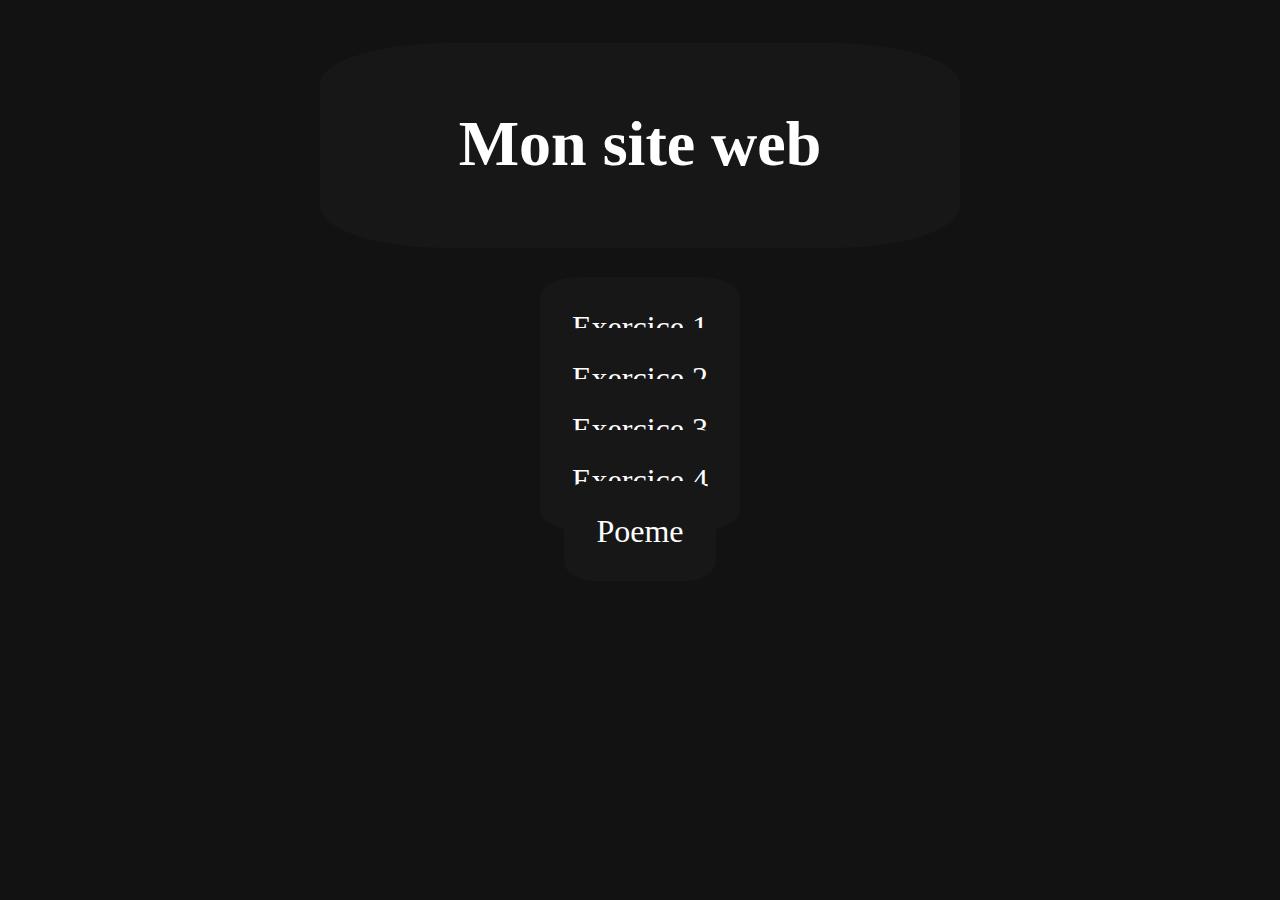
==== index.html @ 0268895f "Update index.html" ====
<!DOCTYPE html>
<head>
    <meta charset="UTF-8">
    <title>Mon Site Web</title>
    <style>
        body {
            background-color: #121212;
            font-family: 'Georgia', serif;
            color: #ffffff;
            text-align: center;
        h1 {
            font-size: 4em;
            color: #ffffff;
            text-align: center;
            margin-bottom: 20px;
            padding: 1em;
            border:0.05em #bb86fc;
            width:8em;
            height:1.2em;
            border-radius:20%;
            background-color: #171717
        }
        a {
            font-size: 2em;
            line-height: 1.6;
            margin-top: 50px;
            margin-bottom: 50px;
            text-align: center;
            padding: 1em;
            border:0.05em #bb86fc;
            width:2em;
            height:0.8em;
            border-radius:20%;
            background-color: #171717
        }
    </style>
</head>
<body>
  <center><h1>Mon site web</h1></center><br>
            <p>
    <a href="exercice1.html"style="color: #ffffff; text-decoration: none;">Exercice 1</a><br>
    <a href="exercice2.html"style="color: #ffffff; text-decoration: none;">Exercice 2</a><br>
    <a href="exercice3.html"style="color: #ffffff; text-decoration: none;">Exercice 3</a><br>
    <a href="exercice4.html"style="color: #ffffff; text-decoration: none;">Exercice 4</a><br>
    <a href="poeme.html"style="color: #ffffff; text-decoration: none;">Poeme</a>
            </p>
</body>
</html>
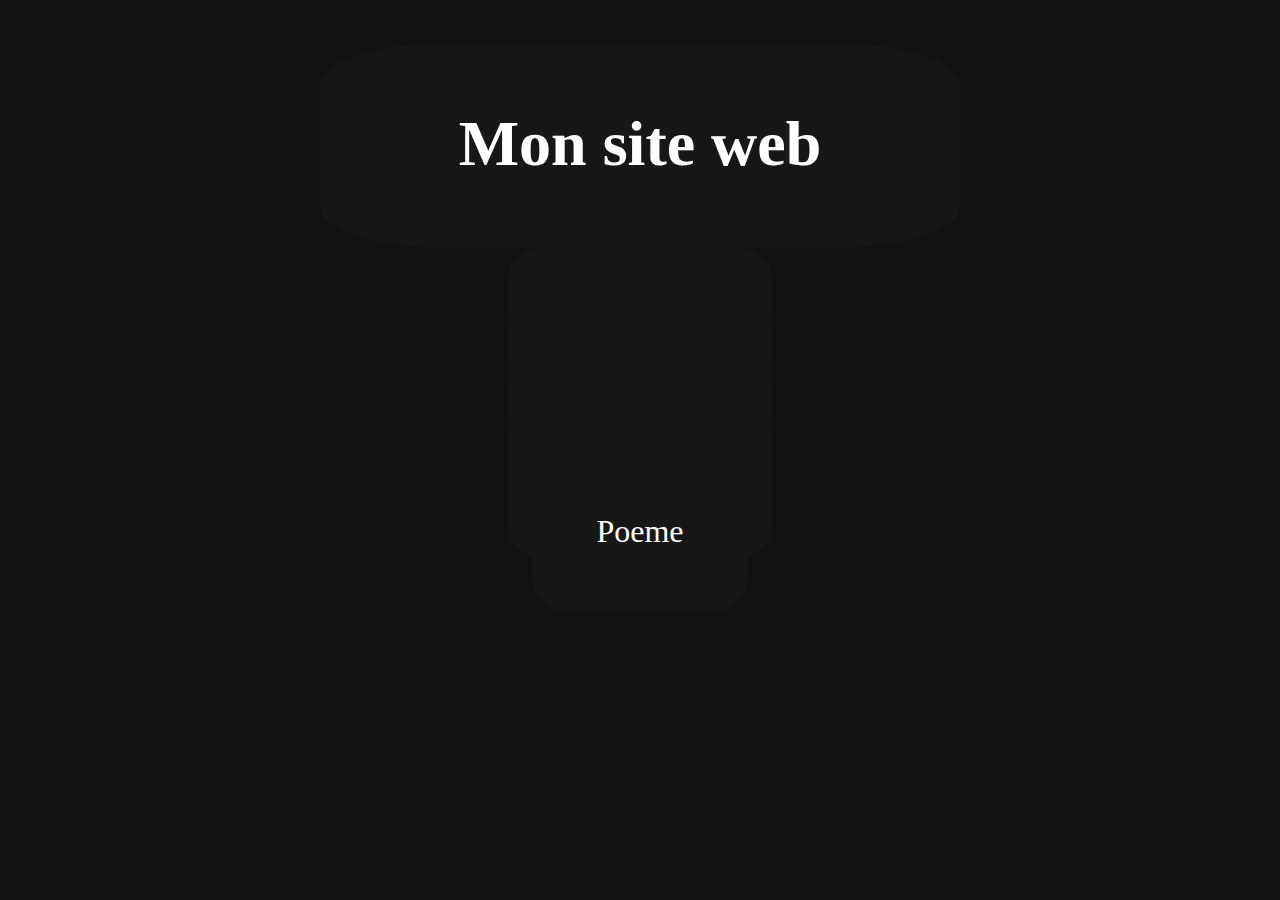
==== commit e5aafc48: "Update index.html" ====
--- a/index.html
+++ b/index.html
@@ -26,7 +26,7 @@
             margin-top: 50px;
             margin-bottom: 50px;
             text-align: center;
-            padding: 1em;
+            padding: 2em;
             border:0.05em #bb86fc;
             width:2em;
             height:0.8em;
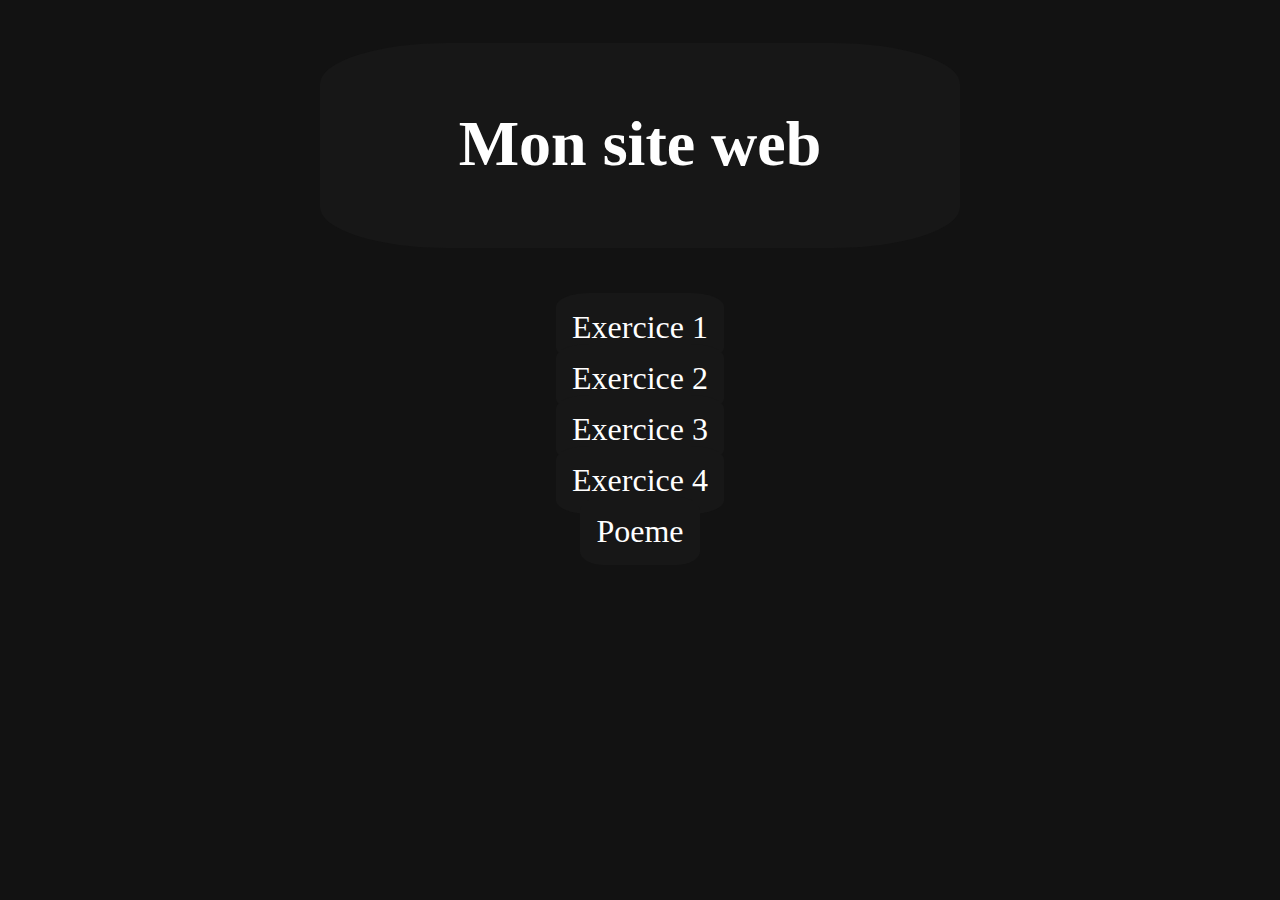
==== commit 5cfdfc1c: "Update index.html" ====
--- a/index.html
+++ b/index.html
@@ -14,7 +14,7 @@
             text-align: center;
             margin-bottom: 20px;
             padding: 1em;
-            border:0.05em #bb86fc;
+            border:0.1em #bb86fc;
             width:8em;
             height:1.2em;
             border-radius:20%;
@@ -26,8 +26,8 @@
             margin-top: 50px;
             margin-bottom: 50px;
             text-align: center;
-            padding: 2em;
-            border:0.05em #bb86fc;
+            padding: 0.5em;
+            border:0.1em #bb86fc;
             width:2em;
             height:0.8em;
             border-radius:20%;
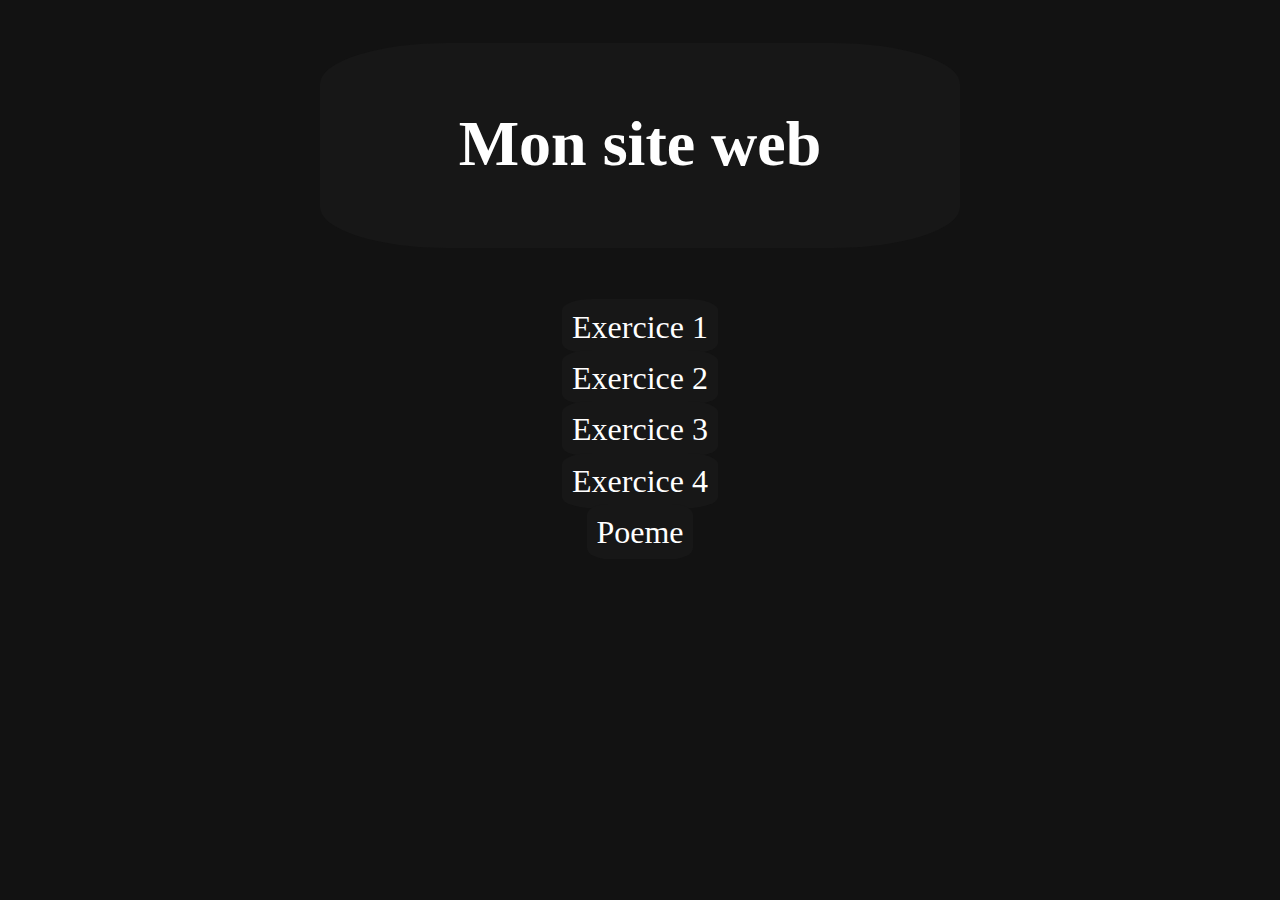
==== commit 0be7b58d: "Update index.html" ====
--- a/index.html
+++ b/index.html
@@ -23,10 +23,10 @@
         a {
             font-size: 2em;
             line-height: 1.6;
-            margin-top: 50px;
-            margin-bottom: 50px;
+            margin-top: 100px;
+            margin-bottom: 100px;
             text-align: center;
-            padding: 0.5em;
+            padding: 0.3em;
             border:0.1em #bb86fc;
             width:2em;
             height:0.8em;
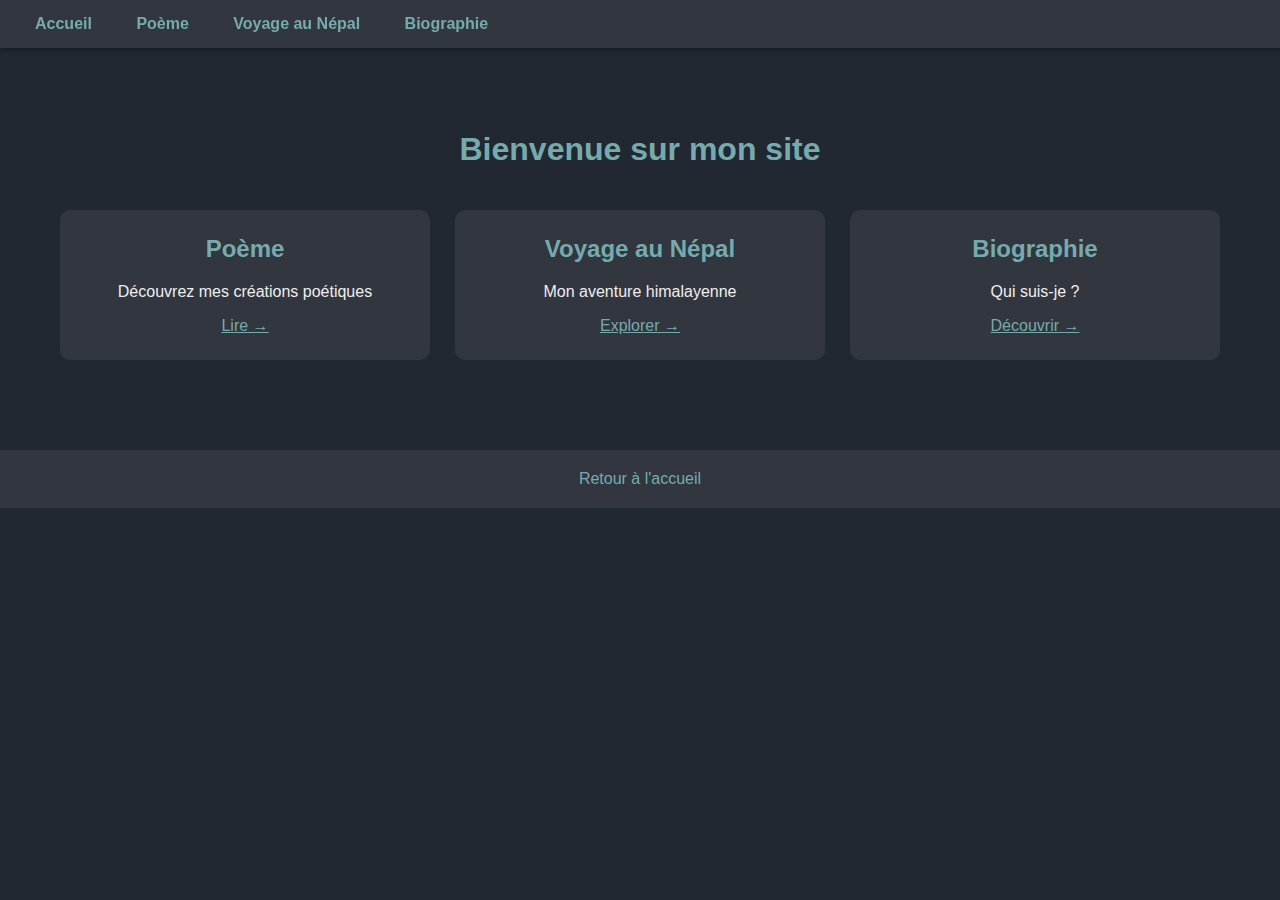
==== commit 91c92234: "Update index.html" ====
--- a/index.html
+++ b/index.html
@@ -1,48 +1,121 @@
 <!DOCTYPE html>
+<html lang="fr">
 <head>
     <meta charset="UTF-8">
-    <title>Mon Site Web</title>
+    <meta name="viewport" content="width=device-width, initial-scale=1.0">
+    <title>Accueil - Mon Site</title>
     <style>
         body {
-            background-color: #121212;
-            font-family: 'Georgia', serif;
-            color: #ffffff;
+            margin: 0;
+            padding: 70px 0 0;
+            font-family: 'Segoe UI', sans-serif;
+            background-color: #222831;
+            color: #EEEEEE;
+        }
+
+        nav {
+            position: fixed;
+            top: 0;
+            width: 100%;
+            background-color: #31363F;
+            padding: 15px;
+            box-shadow: 0 2px 5px rgba(0,0,0,0.3);
+            z-index: 1000;
+        }
+
+        nav a {
+            color: #76ABAE;
+            text-decoration: none;
+            margin: 0 20px;
+            font-weight: bold;
+            transition: color 0.3s;
+        }
+
+        nav a:hover {
+            color: #EEEEEE;
+        }
+
+        .container {
+            max-width: 1200px;
+            margin: 20px auto;
+            padding: 20px;
+        }
+
+        .page-grid {
+            display: grid;
+            grid-template-columns: repeat(auto-fit, minmax(300px, 1fr));
+            gap: 25px;
+            padding: 20px;
+        }
+
+        .page-box {
+            background: #31363F;
+            padding: 25px;
+            border-radius: 10px;
+            transition: transform 0.3s;
             text-align: center;
-        h1 {
-            font-size: 4em;
-            color: #ffffff;
+        }
+
+        .page-box:hover {
+            transform: translateY(-5px);
+        }
+
+        .page-box h2 {
+            color: #76ABAE;
+            margin-top: 0;
+        }
+
+        footer {
+            background: #31363F;
             text-align: center;
-            margin-bottom: 20px;
-            padding: 1em;
-            border:0.1em #bb86fc;
-            width:8em;
-            height:1.2em;
-            border-radius:20%;
-            background-color: #171717
+            padding: 20px;
+            margin-top: 50px;
         }
-        a {
-            font-size: 2em;
-            line-height: 1.6;
-            margin-top: 100px;
-            margin-bottom: 100px;
-            text-align: center;
-            padding: 0.3em;
-            border:0.1em #bb86fc;
-            width:2em;
-            height:0.8em;
-            border-radius:20%;
-            background-color: #171717
+
+        @media (max-width: 768px) {
+            .page-grid {
+                grid-template-columns: 1fr;
+            }
         }
     </style>
 </head>
 <body>
-  <center><h1>Mon site web</h1></center><br>
-            <p>
-    <a href="exercice1.html"style="color: #ffffff; text-decoration: none;">Exercice 1</a><br>
-    <a href="exercice2.html"style="color: #ffffff; text-decoration: none;">Exercice 2</a><br>
-    <a href="exercice3.html"style="color: #ffffff; text-decoration: none;">Exercice 3</a><br>
-    <a href="exercice4.html"style="color: #ffffff; text-decoration: none;">Exercice 4</a><br>
-    <a href="poeme.html"style="color: #ffffff; text-decoration: none;">Poeme</a>
-            </p>
+    <!-- Barre de navigation -->
+    <nav>
+        <a href="index.html">Accueil</a>
+        <a href="poeme.html">Poème</a>
+        <a href="voyage.html">Voyage au Népal</a>
+        <a href="biographie.html">Biographie</a>
+    </nav>
+
+    <!-- Contenu principal -->
+    <div class="container">
+        <h1 style="text-align: center; color: #76ABAE;">Bienvenue sur mon site</h1>
+        
+        <div class="page-grid">
+            <div class="page-box">
+                <h2>Poème</h2>
+                <p>Découvrez mes créations poétiques</p>
+                <a href="poeme.html" style="color: #76ABAE;">Lire →</a>
+            </div>
+
+            <div class="page-box">
+                <h2>Voyage au Népal</h2>
+                <p>Mon aventure himalayenne</p>
+                <a href="voyage.html" style="color: #76ABAE;">Explorer →</a>
+            </div>
+
+            <div class="page-box">
+                <h2>Biographie</h2>
+                <p>Qui suis-je ?</p>
+                <a href="biographie.html" style="color: #76ABAE;">Découvrir →</a>
+            </div>
+        </div>
+    </div>
+
+    <!-- Footer avec lien de retour à l'accueil -->
+    <footer>
+        <a href="index.html" style="color: #76ABAE; text-decoration: none;">Retour à l'accueil</a>
+    </footer>
 </body>
 </html>
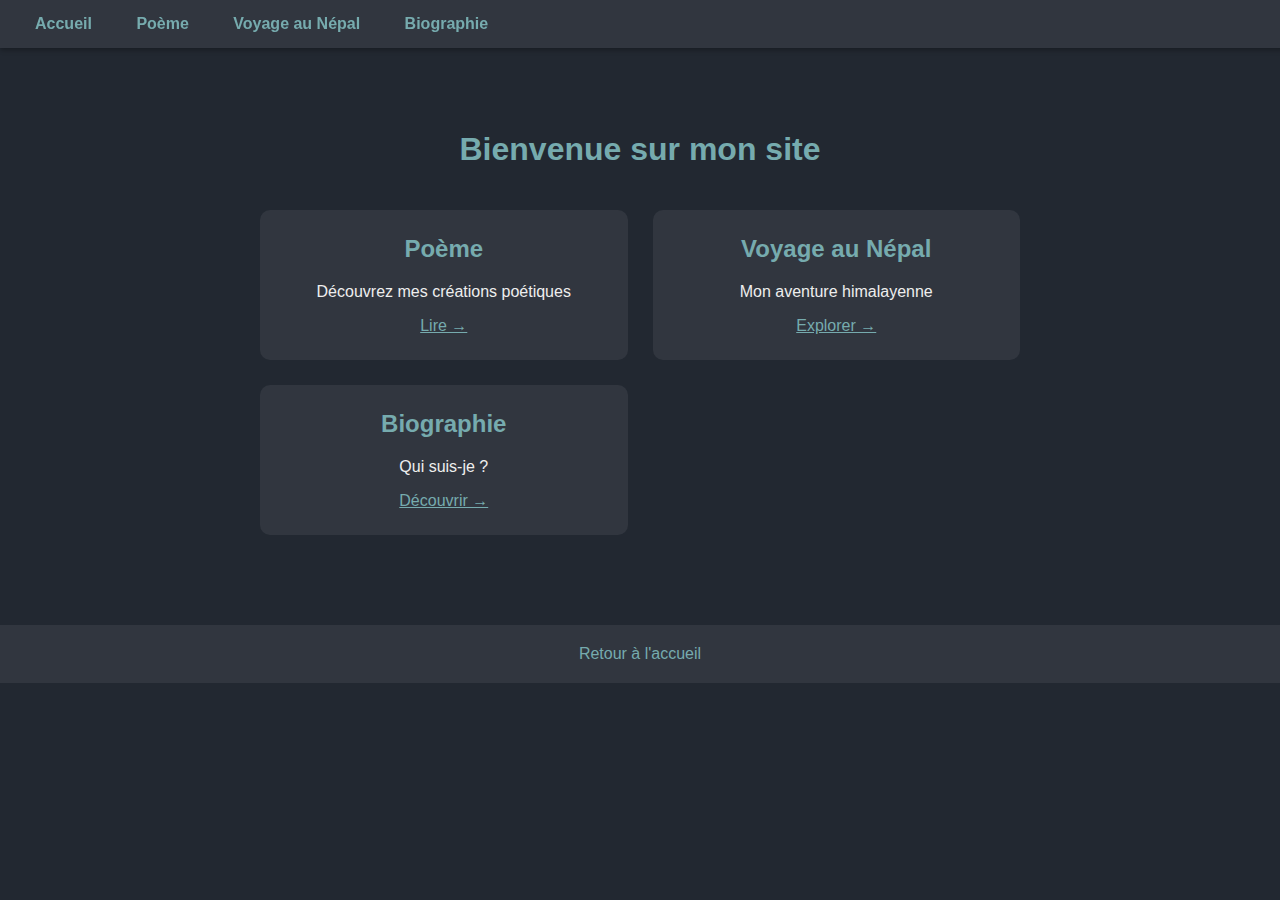
==== commit 3e8284f6: "Update index.html" ====
--- a/index.html
+++ b/index.html
@@ -4,42 +4,8 @@
     <meta charset="UTF-8">
     <meta name="viewport" content="width=device-width, initial-scale=1.0">
     <title>Accueil - Mon Site</title>
+    <link rel="stylesheet" href="styles.css">
     <style>
-        body {
-            margin: 0;
-            padding: 70px 0 0;
-            font-family: 'Segoe UI', sans-serif;
-            background-color: #222831;
-            color: #EEEEEE;
-        }
-
-        nav {
-            position: fixed;
-            top: 0;
-            width: 100%;
-            background-color: #31363F;
-            padding: 15px;
-            box-shadow: 0 2px 5px rgba(0,0,0,0.3);
-            z-index: 1000;
-        }
-
-        nav a {
-            color: #76ABAE;
-            text-decoration: none;
-            margin: 0 20px;
-            font-weight: bold;
-            transition: color 0.3s;
-        }
-
-        nav a:hover {
-            color: #EEEEEE;
-        }
-
-        .container {
-            max-width: 1200px;
-            margin: 20px auto;
-            padding: 20px;
-        }
 
         .page-grid {
             display: grid;
@@ -63,19 +29,6 @@
         .page-box h2 {
             color: #76ABAE;
             margin-top: 0;
-        }
-
-        footer {
-            background: #31363F;
-            text-align: center;
-            padding: 20px;
-            margin-top: 50px;
-        }
-
-        @media (max-width: 768px) {
-            .page-grid {
-                grid-template-columns: 1fr;
-            }
         }
     </style>
 </head>
--- a/styles.css
+++ b/styles.css
@@ -0,0 +1,39 @@
+/*Styles général dans tout le site*/
+body { 
+  margin: 0; 
+  padding: 70px 0 0; 
+  font-family: 'Segoe UI', sans-serif; 
+  background-color: #222831; 
+  color: #EEEEEE; 
+}
+nav { 
+  position: fixed;
+  top: 0;
+  width: 100%;
+  background-color: #31363F;
+  padding: 15px;
+  box-shadow: 0 2px 5px rgba(0,0,0,0.3);
+  z-index: 1000;
+}
+nav a { 
+  color: #76ABAE;
+  text-decoration: none;
+  margin: 0 20px;
+  font-weight: bold;
+  transition: color 0.3s;
+}
+        
+nav a:hover {
+  color: #EEEEEE;
+}
+.container {
+  max-width: 800px;
+  margin: 20px auto;
+  padding: 20px;
+}
+footer {
+  background: #31363F;
+  text-align: center; 
+  padding: 20px;
+  margin-top: 50px;
+}
